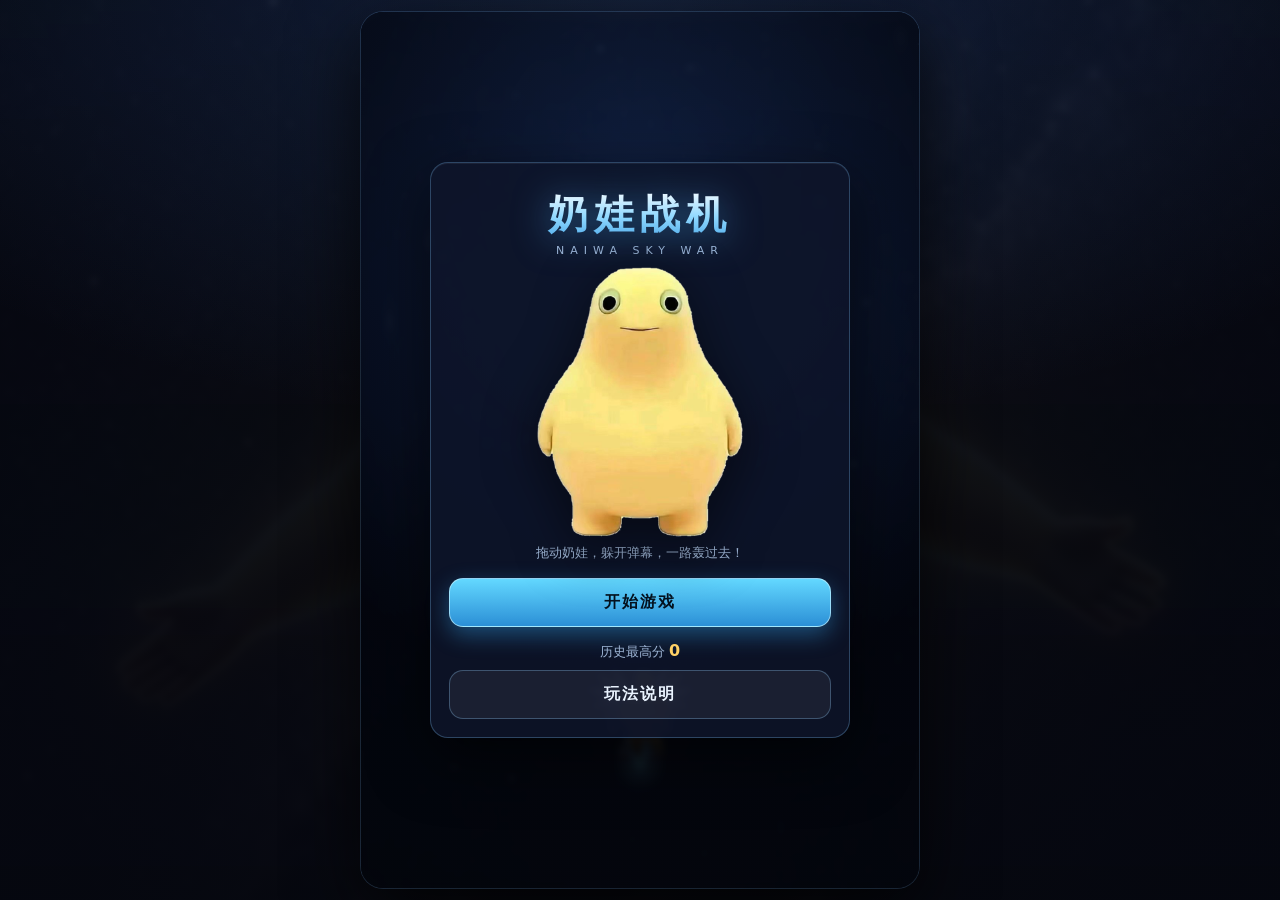
==== docs/index.html @ 45fc6b53 "上传/docs目录" ====
<!DOCTYPE html>
<html lang="zh-CN">
<head>
<meta charset="utf-8">
<meta name="viewport" content="width=device-width, initial-scale=1, maximum-scale=1, user-scalable=no, viewport-fit=cover">
<meta name="theme-color" content="#070b18">
<meta name="description" content="奶娃战机 — 纯静态的网页弹幕射击小游戏，拖动即可游玩，支持手机与电脑。">
<title>奶娃战机 · Naiwa Sky War</title>
<link rel="icon" href="assets/avatar.png">
<link rel="apple-touch-icon" href="assets/avatar.png">
<link rel="stylesheet" href="css/style.css">
</head>
<body>

<div id="app">
  <!-- 游戏舞台：所有画面都限制在这一列里，手机 / 电脑都不会跑偏 -->
  <div id="stage">
    <canvas id="game" aria-label="游戏画面"></canvas>

    <!-- ======================= 战斗 HUD ======================= -->
    <div id="hud" class="hidden" aria-live="polite">
      <div class="hud-row hud-top">
        <div class="hp-wrap">
          <img class="avatar" src="assets/avatar.png" alt="">
          <div class="hp-col">
            <div class="hp-bar"><div id="hpFill" class="hp-fill"></div><span id="hpText" class="hp-text">100 / 100</span></div>
            <div class="buffs">
              <span id="buffShield" class="buff hidden">🛡 护盾 <b id="shieldT">0.0</b>s</span>
              <span id="buffWeapon" class="buff">🔥 火力 <b id="weaponLv">1</b> 级</span>
            </div>
          </div>
        </div>
        <div class="score-wrap">
          <div class="score-label">分数</div>
          <div id="scoreText" class="score-value">0</div>
          <div id="comboText" class="combo">连击 x1.0</div>
        </div>
      </div>
      <div class="hud-row hud-bottom">
        <span class="stat">⏱ <b id="timeText">00:00</b></span>
        <span class="stat">难度 <b id="levelText">1</b></span>
        <span class="stat">歼灭 <b id="killText">0</b></span>
        <div class="spacer"></div>
        <button id="btnSound" class="icon-btn" type="button" title="音效开关" aria-label="音效开关">🔊</button>
        <button id="btnPause" class="icon-btn" type="button" title="暂停" aria-label="暂停">⏸</button>
      </div>
    </div>

    <!-- ======================= 主菜单 ======================= -->
    <section id="screen-menu" class="screen">
      <div class="panel menu-panel">
        <h1 class="title">奶娃战机</h1>
        <p class="subtitle">NAIWA SKY WAR</p>
        <img class="menu-hero" src="assets/menu_hero.png" alt="奶娃">
        <p class="tagline">拖动奶娃，躲开弹幕，一路轰过去！</p>
        <button id="btnStart" class="btn btn-primary" type="button">开始游戏</button>
        <div class="best-line">历史最高分 <b id="bestScoreMenu">0</b></div>
        <button id="btnHelp" class="btn btn-ghost" type="button">玩法说明</button>
      </div>
    </section>

    <!-- ======================= 玩法说明 ======================= -->
    <section id="screen-help" class="screen hidden">
      <div class="panel">
        <h2>玩法说明</h2>
        <ul class="help-list">
          <li><b>拖动</b>屏幕上的任意位置即可操控奶娃（手机手指 / 电脑鼠标都行），不需要按开火键。</li>
          <li>奶娃会<b>自动向前方持续射击</b>，你只要专心躲子弹、把敌人撞进准星里。</li>
          <li>难度会随存活时间不断提升：敌人更多、更快、更耐打，每 60 秒还会来一个 Boss。</li>
          <li>击落敌机、持续存活、拾取道具、连击和升级都会加分数。</li>
        </ul>
        <h3>道具</h3>
        <div class="items-grid">
          <div class="item-card"><img src="assets/item_heal.png" alt=""><div><b>奶蛋</b><span>恢复 25 点生命</span></div></div>
          <div class="item-card"><img src="assets/item_power.png" alt=""><div><b>准备战斗</b><span>火力等级 +1（最高 5 级）</span></div></div>
          <div class="item-card"><img src="assets/item_shield.png" alt=""><div><b>祈祷</b><span>获得 5 秒护盾，撞机也不怕</span></div></div>
          <div class="item-card"><img src="assets/item_angel.png" alt=""><div><b>天使降临</b><span>清空弹幕并重创全场敌人</span></div></div>
        </div>
        <h3>敌人</h3>
        <div class="items-grid">
          <div class="item-card"><img src="assets/enemy_chicken.png" alt=""><div><b>奶鸡</b><span>基础敌机，会瞄准射击</span></div></div>
          <div class="item-card"><img src="assets/enemy_rabbit.png" alt=""><div><b>奶兔</b><span>高速蛇形，撞上来很疼</span></div></div>
          <div class="item-card"><img src="assets/enemy_dog.png" alt=""><div><b>奶狗</b><span>厚甲，会打三连散射</span></div></div>
          <div class="item-card"><img src="assets/enemy_taunt.png" alt=""><div><b>吐舌娃</b><span>悬停压制，连发瞄准弹</span></div></div>
        </div>
        <button id="btnHelpBack" class="btn btn-primary" type="button">返回</button>
      </div>
    </section>

    <!-- ======================= 暂停 ======================= -->
    <section id="screen-pause" class="screen hidden">
      <div class="panel">
        <h2>已暂停</h2>
        <div class="pause-stats">
          <div><span>分数</span><b id="pauseScore">0</b></div>
          <div><span>存活</span><b id="pauseTime">00:00</b></div>
        </div>
        <button id="btnResume" class="btn btn-primary" type="button">继续游戏</button>
        <button id="btnRestartPause" class="btn btn-ghost" type="button">重新开始</button>
        <button id="btnQuit" class="btn btn-ghost" type="button">返回主菜单</button>
        <a class="btn btn-ghost btn-github" href="https://github.com/Thomas455/"
           target="_blank" rel="noopener noreferrer">
          <svg class="gh-icon" viewBox="0 0 16 16" width="17" height="17" fill="currentColor" aria-hidden="true"><path d="M8 0C3.58 0 0 3.58 0 8c0 3.54 2.29 6.53 5.47 7.59.4.07.55-.17.55-.38 0-.19-.01-.82-.01-1.49-2.01.37-2.53-.49-2.69-.94-.09-.23-.48-.94-.82-1.13-.28-.15-.68-.52-.01-.53.63-.01 1.08.58 1.23.82.72 1.21 1.87.87 2.33.66.07-.52.28-.87.51-1.07-1.78-.2-3.64-.89-3.64-3.95 0-.87.31-1.59.82-2.15-.08-.2-.36-1.02.08-2.12 0 0 .67-.21 2.2.82.64-.18 1.32-.27 2-.27s1.36.09 2 .27c1.53-1.04 2.2-.82 2.2-.82.44 1.1.16 1.92.08 2.12.51.56.82 1.27.82 2.15 0 3.07-1.87 3.75-3.65 3.95.29.25.54.73.54 1.48 0 1.07-.01 1.93-.01 2.2 0 .21.15.46.55.38A8.01 8.01 0 0 0 16 8c0-4.42-3.58-8-8-8z"/></svg>
          <span>访问作者 GitHub 主页</span>
        </a>
      </div>
    </section>

    <!-- ======================= 结算 ======================= -->
    <section id="screen-over" class="screen hidden">
      <div class="panel over-panel">
        <h2 id="overTitle">战斗结束</h2>
        <img id="overArt" class="over-art" src="assets/over_sad.png" alt="">
        <div id="newRecord" class="new-record hidden">🎉 新纪录！</div>
        <div class="result-score">
          <span>本轮分数</span>
          <b id="overScore">0</b>
        </div>
        <div class="result-grid">
          <div><span>存活时长</span><b id="overTime">00:00</b></div>
          <div><span>难度等级</span><b id="overLevel">1</b></div>
          <div><span>歼灭敌机</span><b id="overKills">0</b></div>
          <div><span>拾取道具</span><b id="overItems">0</b></div>
          <div><span>最高连击</span><b id="overCombo">0</b></div>
          <div><span>最终火力</span><b id="overWeapon">1</b></div>
        </div>
        <div class="best-line">历史最高分 <b id="bestScoreOver">0</b></div>
        <button id="btnRestart" class="btn btn-primary" type="button">再来一局</button>
        <button id="btnMenu" class="btn btn-ghost" type="button">返回主菜单</button>
        <a class="btn btn-ghost btn-github" href="https://github.com/Thomas455/"
           target="_blank" rel="noopener noreferrer">
          <svg class="gh-icon" viewBox="0 0 16 16" width="17" height="17" fill="currentColor" aria-hidden="true"><path d="M8 0C3.58 0 0 3.58 0 8c0 3.54 2.29 6.53 5.47 7.59.4.07.55-.17.55-.38 0-.19-.01-.82-.01-1.49-2.01.37-2.53-.49-2.69-.94-.09-.23-.48-.94-.82-1.13-.28-.15-.68-.52-.01-.53.63-.01 1.08.58 1.23.82.72 1.21 1.87.87 2.33.66.07-.52.28-.87.51-1.07-1.78-.2-3.64-.89-3.64-3.95 0-.87.31-1.59.82-2.15-.08-.2-.36-1.02.08-2.12 0 0 .67-.21 2.2.82.64-.18 1.32-.27 2-.27s1.36.09 2 .27c1.53-1.04 2.2-.82 2.2-.82.44 1.1.16 1.92.08 2.12.51.56.82 1.27.82 2.15 0 3.07-1.87 3.75-3.65 3.95.29.25.54.73.54 1.48 0 1.07-.01 1.93-.01 2.2 0 .21.15.46.55.38A8.01 8.01 0 0 0 16 8c0-4.42-3.58-8-8-8z"/></svg>
          <span>访问作者 GitHub 主页</span>
        </a>
      </div>
    </section>

    <!-- ======================= 加载 ======================= -->
    <section id="screen-loading" class="screen">
      <div class="panel loading-panel">
        <div class="loading-egg"></div>
        <p>正在加载奶娃…</p>
        <div class="loading-bar"><div id="loadFill"></div></div>
      </div>
    </section>
  </div>

  <p id="rotate-hint" class="rotate-hint">把手机竖起来玩效果更好哦～</p>
</div>

<script src="js/core.js"></script>
<script src="js/assets.js"></script>
<script src="js/audio.js"></script>
<script src="js/render.js"></script>
<script src="js/input.js"></script>
<script src="js/ui.js"></script>
<script src="js/main.js"></script>
</body>
</html>
---- docs/css/style.css ----
/* ==========================================================================
   奶娃战机 — 样式表（全部本地，无任何外部依赖）
   ========================================================================== */

:root {
  --bg-deep: #05070f;
  --panel: rgba(15, 22, 42, 0.86);
  --panel-line: rgba(130, 200, 255, 0.28);
  --ink: #eaf4ff;
  --ink-dim: #9db4d4;
  --cyan: #6fe3ff;
  --cyan-deep: #2aa6d8;
  --gold: #ffd166;
  --pink: #ff8fb1;
  --danger: #ff6b6b;
  --radius: 18px;
  --font: system-ui, -apple-system, "Segoe UI", "PingFang SC", "Hiragino Sans GB",
          "Microsoft YaHei", "Noto Sans SC", sans-serif;
}

* { box-sizing: border-box; -webkit-tap-highlight-color: transparent; }

html, body {
  margin: 0;
  padding: 0;
  height: 100%;
  background: var(--bg-deep);
  color: var(--ink);
  font-family: var(--font);
  overflow: hidden;
  overscroll-behavior: none;
  touch-action: none;
  user-select: none;
  -webkit-user-select: none;
}

body::before {
  /* 用「天使降临」当页面氛围背景 */
  content: "";
  position: fixed;
  inset: -6%;
  background: url("../assets/menu_bg.jpg") center/cover no-repeat;
  opacity: 0.30;
  filter: blur(3px) saturate(1.15);
  z-index: 0;
  pointer-events: none;
}
body::after {
  content: "";
  position: fixed;
  inset: 0;
  background: radial-gradient(120% 80% at 50% 0%, rgba(60,120,220,0.20), transparent 60%),
              linear-gradient(180deg, rgba(5,7,15,0.55), rgba(5,7,15,0.92));
  z-index: 0;
  pointer-events: none;
}

#app {
  position: relative;
  z-index: 1;
  height: 100vh;
  height: 100dvh;
  display: flex;
  align-items: center;
  justify-content: center;
}

/* ------------------------------------------------------------------ 舞台 */
#stage {
  position: relative;
  height: 100vh;
  height: 100dvh;
  width: min(100vw, calc(100dvh * 0.62), 560px);
  overflow: hidden;
  background: #04060d;
  box-shadow: 0 0 0 1px rgba(120, 190, 255, 0.18),
              0 24px 70px rgba(0, 0, 0, 0.75);
  border-radius: 0;
}
@media (min-width: 620px) and (min-height: 560px) {
  #stage { border-radius: 22px; height: min(100dvh - 24px, 1040px); }
}

#game {
  display: block;
  width: 100%;
  height: 100%;
  touch-action: none;
  cursor: grab;
}
#game.dragging { cursor: grabbing; }

/* ------------------------------------------------------------------ HUD */
#hud {
  position: absolute;
  inset: 0 0 auto 0;
  padding: 10px 12px 12px;
  pointer-events: none;
  font-size: 13px;
  background: linear-gradient(180deg, rgba(4, 8, 18, 0.82), rgba(4, 8, 18, 0.0));
}
#hud .icon-btn { pointer-events: auto; }

.hud-row { display: flex; align-items: center; gap: 8px; }
.hud-top { align-items: flex-start; }
.hud-bottom { margin-top: 8px; gap: 10px; }

.hp-wrap { display: flex; align-items: center; gap: 9px; flex: 1; min-width: 0; }
.avatar {
  width: 42px; height: 42px; border-radius: 50%;
  border: 2px solid rgba(150, 220, 255, 0.55);
  background: rgba(10, 20, 40, 0.6);
  box-shadow: 0 0 12px rgba(90, 180, 255, 0.35);
  flex: none;
}
.hp-col { flex: 1; min-width: 0; }
.hp-bar {
  position: relative;
  height: 16px;
  border-radius: 9px;
  background: rgba(255, 255, 255, 0.10);
  border: 1px solid rgba(150, 210, 255, 0.30);
  overflow: hidden;
}
.hp-fill {
  height: 100%;
  width: 100%;
  border-radius: 9px 0 0 9px;
  background: linear-gradient(90deg, #46e08a, #9bf7c0);
  transition: width 0.18s ease, background 0.3s ease;
}
.hp-fill.warn { background: linear-gradient(90deg, #ffc857, #ffe6a8); }
.hp-fill.danger { background: linear-gradient(90deg, #ff5f6d, #ff9a9e); }
.hp-text {
  position: absolute; inset: 0;
  display: flex; align-items: center; justify-content: center;
  font-size: 11px; font-weight: 700; letter-spacing: 0.4px;
  color: #06121f; text-shadow: 0 1px 0 rgba(255, 255, 255, 0.35);
}
.buffs { display: flex; gap: 6px; margin-top: 5px; flex-wrap: wrap; }
.buff {
  font-size: 11px; padding: 2px 8px; border-radius: 999px;
  background: rgba(110, 220, 255, 0.16);
  border: 1px solid rgba(130, 220, 255, 0.32);
  color: #cfeeff;
}
.buff b { color: #fff; }

.score-wrap { text-align: right; flex: none; }
.score-label { font-size: 10px; letter-spacing: 3px; color: var(--ink-dim); }
.score-value {
  font-size: 26px; font-weight: 800; line-height: 1.05;
  font-variant-numeric: tabular-nums;
  color: #fff; text-shadow: 0 0 14px rgba(110, 220, 255, 0.65);
}
.combo {
  font-size: 11px; color: var(--gold); font-weight: 700;
  opacity: 0.35; transition: opacity 0.2s, transform 0.2s;
}
.combo.active { opacity: 1; transform: scale(1.06); }

.stat {
  font-size: 12px; color: var(--ink-dim);
  background: rgba(10, 18, 34, 0.5);
  border: 1px solid rgba(120, 190, 255, 0.16);
  border-radius: 999px; padding: 3px 9px;
  white-space: nowrap;
}
.stat b { color: #fff; font-variant-numeric: tabular-nums; }
.spacer { flex: 1; }

.icon-btn {
  pointer-events: auto;
  width: 34px; height: 34px; border-radius: 50%;
  border: 1px solid rgba(140, 210, 255, 0.35);
  background: rgba(12, 22, 42, 0.72);
  color: var(--ink); font-size: 15px; line-height: 1;
  display: grid; place-items: center;
  cursor: pointer; transition: transform 0.12s, background 0.2s;
}
.icon-btn:hover { background: rgba(30, 60, 110, 0.85); }
.icon-btn:active { transform: scale(0.92); }

/* ------------------------------------------------------------- 弹窗面板 */
.screen {
  position: absolute;
  inset: 0;
  display: flex;
  align-items: center;
  justify-content: center;
  padding: 16px;
  background: radial-gradient(80% 60% at 50% 20%, rgba(20, 40, 80, 0.55), rgba(3, 5, 12, 0.9));
  backdrop-filter: blur(3px);
  -webkit-backdrop-filter: blur(3px);
  z-index: 5;
  overflow-y: auto;
  animation: fade-in 0.25s ease;
}
.screen.hidden, .hidden { display: none !important; }

@keyframes fade-in { from { opacity: 0; } to { opacity: 1; } }
@keyframes pop-in { from { opacity: 0; transform: translateY(14px) scale(0.97); } to { opacity: 1; transform: none; } }

.panel {
  width: 100%;
  max-width: 420px;
  background: var(--panel);
  border: 1px solid var(--panel-line);
  border-radius: var(--radius);
  padding: 20px 18px 18px;
  text-align: center;
  box-shadow: 0 20px 60px rgba(0, 0, 0, 0.6), inset 0 1px 0 rgba(255, 255, 255, 0.06);
  animation: pop-in 0.3s cubic-bezier(0.2, 0.9, 0.3, 1.2);
}
.panel h2 { margin: 0 0 12px; font-size: 21px; letter-spacing: 1px; }
.panel h3 { margin: 16px 0 8px; font-size: 14px; color: var(--cyan); letter-spacing: 1px; text-align: left; }

.title {
  margin: 4px 0 0;
  font-size: 40px; letter-spacing: 6px; font-weight: 900;
  background: linear-gradient(180deg, #ffffff, #8fd8ff 55%, #4aa7e8);
  -webkit-background-clip: text; background-clip: text;
  -webkit-text-fill-color: transparent; color: transparent;
  filter: drop-shadow(0 4px 18px rgba(80, 180, 255, 0.55));
}
.subtitle {
  margin: 2px 0 8px; font-size: 11px; letter-spacing: 6px; color: var(--ink-dim);
}
.menu-hero {
  width: min(62%, 210px);
  display: block; margin: 2px auto 6px;
  filter: drop-shadow(0 12px 26px rgba(0, 0, 0, 0.55));
  animation: float-y 3.4s ease-in-out infinite;
}
@keyframes float-y { 0%,100% { transform: translateY(0); } 50% { transform: translateY(-9px); } }
.tagline { color: var(--ink-dim); font-size: 13px; margin: 6px 0 16px; }

.btn {
  display: block; width: 100%;
  margin: 9px 0 0; padding: 13px 16px;
  font-family: inherit; font-size: 16px; font-weight: 700; letter-spacing: 2px;
  border-radius: 14px; cursor: pointer;
  border: 1px solid transparent;
  transition: transform 0.12s, filter 0.2s, background 0.2s;
}
.btn:active { transform: scale(0.975); }
.btn-primary {
  background: linear-gradient(180deg, #63d8ff, #2b8fd6);
  color: #04121f; border-color: rgba(190, 240, 255, 0.7);
  box-shadow: 0 8px 22px rgba(50, 160, 230, 0.42);
}
.btn-primary:hover { filter: brightness(1.08); }
.btn-ghost {
  background: rgba(255, 255, 255, 0.06);
  color: var(--ink); border-color: rgba(150, 210, 255, 0.3);
}
.btn-ghost:hover { background: rgba(255, 255, 255, 0.12); }

/* 作者 GitHub 主页入口（暂停 / 结算底部） */
.btn-github {
  display: flex;
  align-items: center;
  justify-content: center;
  gap: 9px;
  margin-top: 14px;
  padding: 11px 16px;
  font-size: 14px;
  letter-spacing: 1px;
  text-decoration: none;
  border-color: rgba(150, 210, 255, 0.22);
  color: #cfe2f7;
}
.btn-github:hover {
  background: rgba(255, 255, 255, 0.13);
  color: #fff;
  border-color: rgba(170, 225, 255, 0.5);
}
.btn-github .gh-icon { flex: none; opacity: 0.9; transition: transform 0.2s; }
.btn-github:hover .gh-icon { transform: scale(1.12) rotate(-6deg); opacity: 1; }

.best-line { margin-top: 14px; font-size: 13px; color: var(--ink-dim); }
.best-line b { color: var(--gold); font-size: 16px; font-variant-numeric: tabular-nums; }

/* --------------------------------------------------------------- 说明页 */
.help-list { text-align: left; padding-left: 18px; margin: 0 0 6px; color: #cfe2f7; font-size: 13px; line-height: 1.7; }
.help-list b { color: var(--cyan); }
.items-grid { display: grid; grid-template-columns: 1fr; gap: 8px; }
.item-card {
  display: flex; align-items: center; gap: 10px; text-align: left;
  background: rgba(255, 255, 255, 0.05);
  border: 1px solid rgba(140, 200, 255, 0.16);
  border-radius: 12px; padding: 7px 10px;
}
.item-card img { width: 42px; height: 42px; object-fit: contain; flex: none; filter: drop-shadow(0 3px 6px rgba(0,0,0,0.5)); }
.item-card b { display: block; font-size: 13px; color: #fff; }
.item-card span { font-size: 11.5px; color: var(--ink-dim); }

/* --------------------------------------------------------------- 暂停页 */
.pause-stats { display: flex; gap: 10px; margin: 4px 0 12px; }
.pause-stats > div {
  flex: 1; background: rgba(255, 255, 255, 0.05); border-radius: 12px; padding: 10px;
  border: 1px solid rgba(140, 200, 255, 0.16);
}
.pause-stats span { display: block; font-size: 11px; color: var(--ink-dim); }
.pause-stats b { font-size: 20px; font-variant-numeric: tabular-nums; }

/* --------------------------------------------------------------- 结算页 */
.over-panel { max-width: 440px; }
.over-art {
  width: 116px; display: block; margin: 0 auto 6px;
  filter: drop-shadow(0 10px 22px rgba(0, 0, 0, 0.6));
  animation: float-y 3s ease-in-out infinite;
}
.new-record {
  display: inline-block; margin: 0 auto 8px; padding: 4px 14px;
  background: linear-gradient(90deg, #ffd166, #ffb347);
  color: #3a2400; font-weight: 900; font-size: 13px; letter-spacing: 2px;
  border-radius: 999px; animation: pop-in 0.4s ease;
}
.result-score {
  display: flex; flex-direction: column; align-items: center;
  margin: 4px 0 12px; padding: 10px;
  border-radius: 14px;
  background: linear-gradient(180deg, rgba(90, 190, 255, 0.16), rgba(90, 190, 255, 0.04));
  border: 1px solid rgba(130, 210, 255, 0.3);
}
.result-score span { font-size: 11px; letter-spacing: 3px; color: var(--ink-dim); }
.result-score b {
  font-size: 40px; line-height: 1.1; font-variant-numeric: tabular-nums;
  color: #fff; text-shadow: 0 0 22px rgba(110, 220, 255, 0.8);
}
.result-grid {
  display: grid; grid-template-columns: 1fr 1fr; gap: 8px; margin-bottom: 12px;
}
.result-grid > div {
  background: rgba(255, 255, 255, 0.05);
  border: 1px solid rgba(140, 200, 255, 0.14);
  border-radius: 12px; padding: 8px 6px;
}
.result-grid span { display: block; font-size: 11px; color: var(--ink-dim); }
.result-grid b { font-size: 17px; font-variant-numeric: tabular-nums; }

/* --------------------------------------------------------------- 加载页 */
.loading-panel p { color: var(--ink-dim); font-size: 13px; margin: 12px 0 8px; }
.loading-egg {
  width: 54px; height: 66px; margin: 6px auto 0;
  border-radius: 50% 50% 48% 48%;
  background: radial-gradient(circle at 38% 30%, #fff9e0, #ffd977 60%, #e8b53c);
  box-shadow: 0 10px 24px rgba(0, 0, 0, 0.5);
  animation: bob 1.1s ease-in-out infinite;
}
@keyframes bob { 0%,100% { transform: translateY(0) scaleY(1); } 50% { transform: translateY(-10px) scaleY(1.05); } }
.loading-bar { height: 7px; border-radius: 4px; background: rgba(255,255,255,0.12); overflow: hidden; }
.loading-bar > div {
  height: 100%; width: 0%;
  background: linear-gradient(90deg, #63d8ff, #9bf7c0);
  transition: width 0.2s ease;
}

/* ------------------------------------------------------------ 横屏提示 */
.rotate-hint {
  display: none;
  position: fixed;
  left: 50%; bottom: 10px; transform: translateX(-50%);
  z-index: 9; margin: 0; padding: 6px 14px;
  font-size: 12px; color: #cfe2f7;
  background: rgba(10, 20, 40, 0.8);
  border: 1px solid rgba(130, 200, 255, 0.28);
  border-radius: 999px;
}
@media (orientation: landscape) and (max-height: 520px) {
  .rotate-hint { display: block; }
}

/* --------------------------------------------------------- 电脑端微调 */
@media (min-width: 900px) {
  #hud { font-size: 14px; padding: 14px 16px; }
  .score-value { font-size: 30px; }
  .items-grid { grid-template-columns: 1fr 1fr; }
}

@media (prefers-reduced-motion: reduce) {
  * { animation-duration: 0.001s !important; animation-iteration-count: 1 !important; }
}
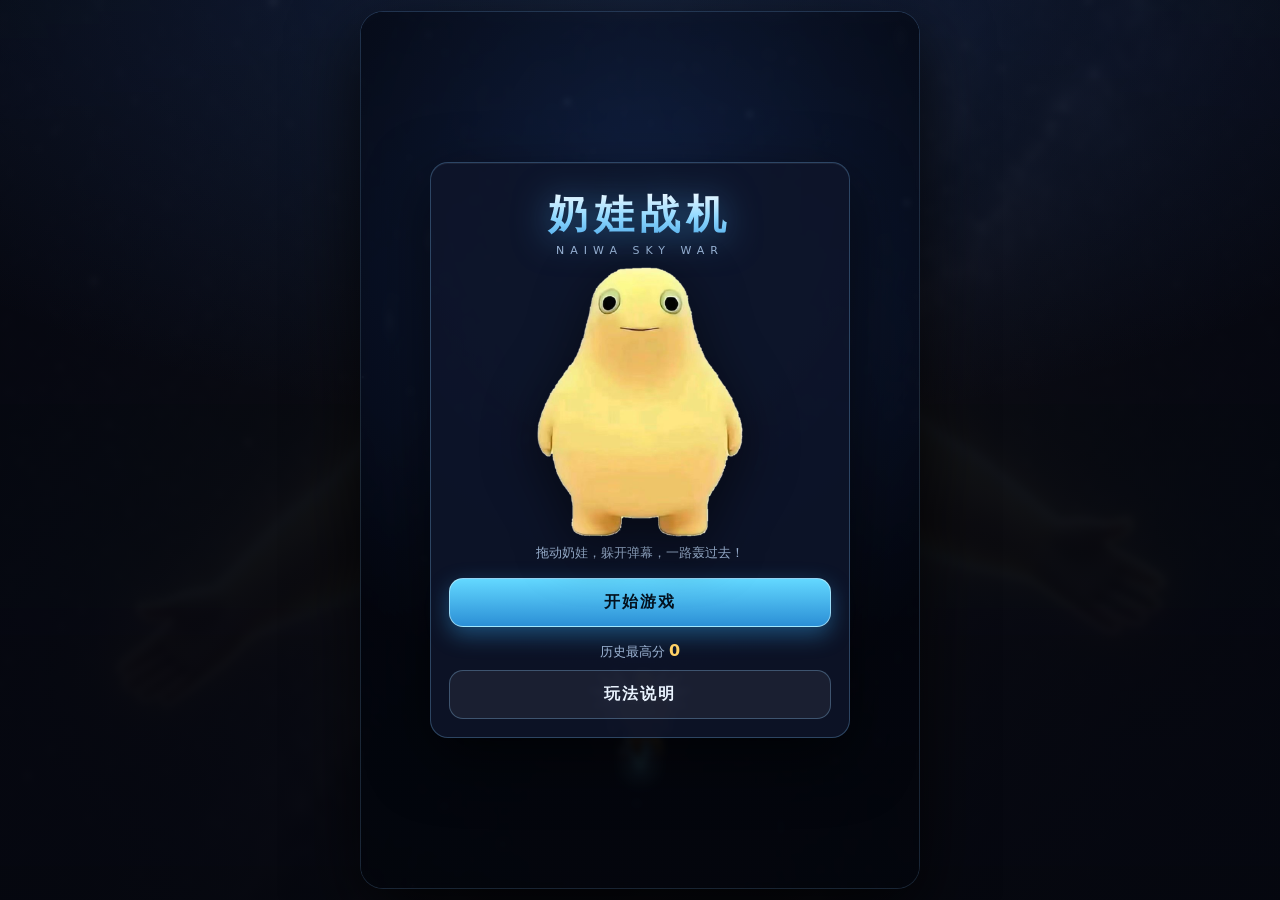
==== commit 9902a1db: "接入百度统计（与主站同一站点）" ====
--- a/docs/index.html
+++ b/docs/index.html
@@ -155,5 +155,6 @@
 <script src="js/input.js"></script>
 <script src="js/ui.js"></script>
 <script src="js/main.js"></script>
+<script src="js/baidu-analytics.js"></script>
 </body>
 </html>
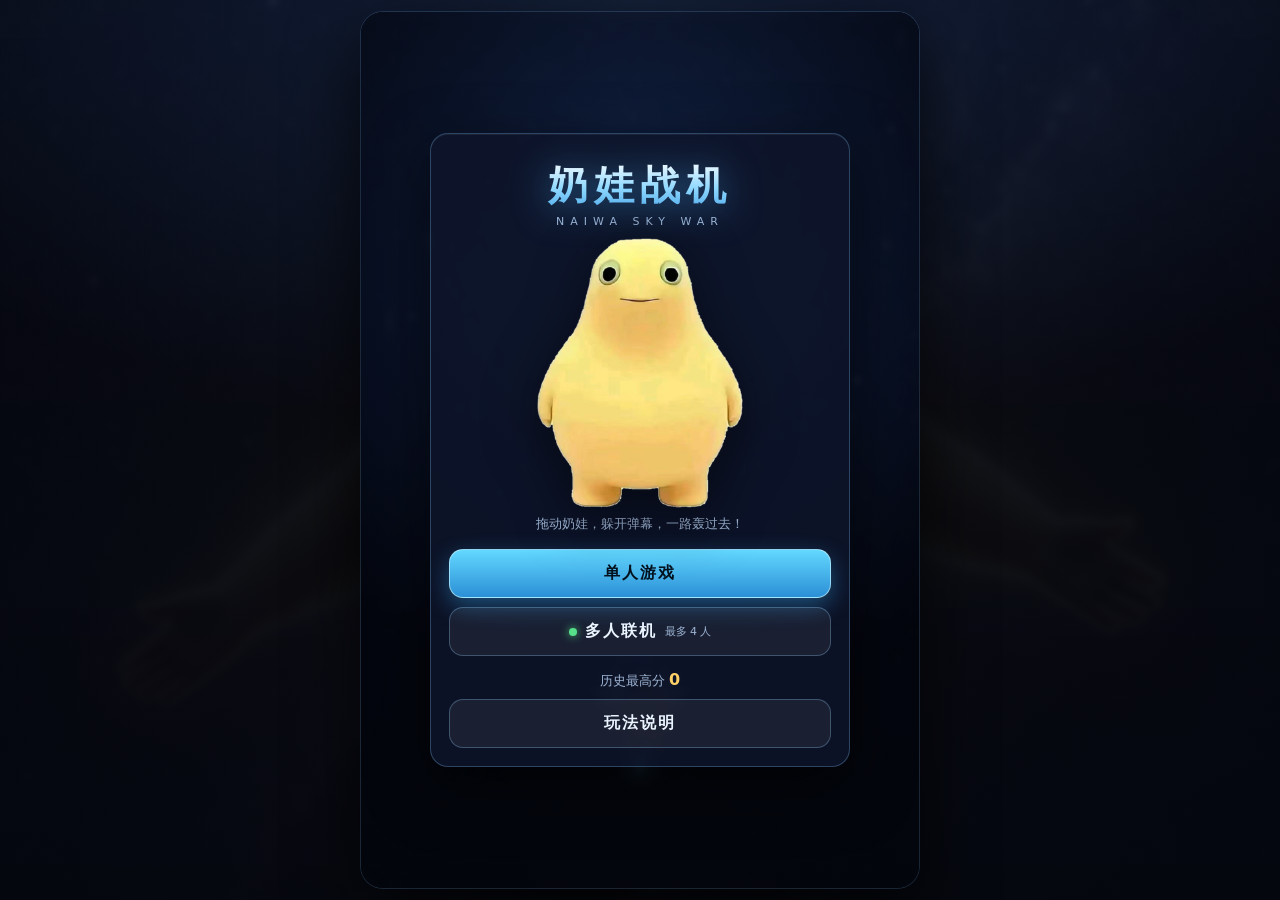
==== commit cb0741fe: "加联机，平衡性修改" ====
--- a/docs/index.html
+++ b/docs/index.html
@@ -40,10 +40,28 @@
         <span class="stat">⏱ <b id="timeText">00:00</b></span>
         <span class="stat">难度 <b id="levelText">1</b></span>
         <span class="stat">歼灭 <b id="killText">0</b></span>
+        <span id="netStat" class="stat net-stat hidden">📶 <b id="netPing">0</b>ms</span>
         <div class="spacer"></div>
         <button id="btnSound" class="icon-btn" type="button" title="音效开关" aria-label="音效开关">🔊</button>
         <button id="btnPause" class="icon-btn" type="button" title="暂停" aria-label="暂停">⏸</button>
       </div>
+
+      <!-- 阵亡后的观战条（联机时出现） -->
+      <div id="spectateBar" class="spectate-bar hidden">
+        <span class="spec-tag">观战中</span>
+        <span class="spec-text">正在观看 <b id="specWho">P2</b></span>
+        <span class="spec-cd">复活倒计时 <b id="specCd">2:00</b></span>
+        <button id="btnSpecNext" class="spec-btn" type="button">切换视角</button>
+      </div>
+
+      <!-- 房主掉线 / 卡住时的提示条 -->
+      <div id="stallBar" class="stall-bar hidden">
+        <span class="stall-text">与房主的连接似乎断了（<b id="stallSec">0</b> 秒没收到画面）</span>
+        <button id="btnStallQuit" class="spec-btn" type="button">退出到主菜单</button>
+      </div>
+
+      <!-- 轻提示（toast） -->
+      <div id="toast" class="toast hidden"></div>
     </div>
 
     <!-- ======================= 主菜单 ======================= -->
@@ -53,9 +71,69 @@
         <p class="subtitle">NAIWA SKY WAR</p>
         <img class="menu-hero" src="assets/menu_hero.png" alt="奶娃">
         <p class="tagline">拖动奶娃，躲开弹幕，一路轰过去！</p>
-        <button id="btnStart" class="btn btn-primary" type="button">开始游戏</button>
+        <button id="btnSolo" class="btn btn-primary" type="button">单人游戏</button>
+        <button id="btnMulti" class="btn btn-ghost btn-multi" type="button">
+          <span class="multi-dot"></span>多人联机 <small>最多 4 人</small>
+        </button>
         <div class="best-line">历史最高分 <b id="bestScoreMenu">0</b></div>
         <button id="btnHelp" class="btn btn-ghost" type="button">玩法说明</button>
+      </div>
+    </section>
+
+    <!-- ================= 多人：创建 / 加入 ================= -->
+    <section id="screen-mp" class="screen hidden">
+      <div class="panel">
+        <h2>多人联机</h2>
+        <p class="mp-hint">和朋友一起打，人越多敌人越强、分数越高</p>
+        <button id="btnCreateRoom" class="btn btn-primary" type="button">创建房间</button>
+        <button id="btnJoinRoom" class="btn btn-ghost" type="button">加入房间</button>
+        <p class="mp-status" id="mpStatus"></p>
+        <button id="btnMpBack" class="btn btn-ghost" type="button">返回</button>
+      </div>
+    </section>
+
+    <!-- ================= 多人：房主等待厅 ================= -->
+    <section id="screen-host" class="screen hidden">
+      <div class="panel">
+        <h2>房间已创建</h2>
+        <p class="mp-hint">把房间号或二维码发给朋友，他们扫码就能进来</p>
+        <div class="session-id" id="hostIdText">----</div>
+        <div class="qr-box"><canvas id="qrCanvas" width="240" height="240"></canvas></div>
+        <div class="join-url" id="hostUrl"></div>
+        <div class="player-chips" id="hostPlayers"></div>
+        <p class="mp-status" id="hostStatus">正在连接信令服务器…</p>
+        <button id="btnHostStart" class="btn btn-primary" type="button">开始游戏</button>
+        <button id="btnHostCancel" class="btn btn-ghost" type="button">取消房间</button>
+      </div>
+    </section>
+
+    <!-- ================= 多人：加入房间 ================= -->
+    <section id="screen-join" class="screen hidden">
+      <div class="panel">
+        <h2>加入房间</h2>
+        <p class="mp-hint">输入房主给你的房间号<br><small>4 位数字，或 5 位字母数字混合</small></p>
+        <input id="joinInput" class="code-input" type="text" inputmode="text"
+               autocomplete="off" autocapitalize="characters" spellcheck="false"
+               maxlength="5" placeholder="0000" aria-label="房间号">
+        <button id="btnJoinGo" class="btn btn-primary" type="button">加入</button>
+        <button id="btnJoinScan" class="btn btn-ghost" type="button">📷 扫码加入</button>
+        <div id="scanWrap" class="scan-wrap hidden">
+          <video id="scanVideo" playsinline muted></video>
+          <p class="mp-hint small" id="scanHint">把二维码对准摄像头…</p>
+        </div>
+        <p class="mp-status" id="joinStatus"></p>
+        <button id="btnJoinBack" class="btn btn-ghost" type="button">返回</button>
+      </div>
+    </section>
+
+    <!-- ================= 多人：客人等待厅 ================= -->
+    <section id="screen-wait" class="screen hidden">
+      <div class="panel">
+        <h2>已加入房间</h2>
+        <div class="session-id small" id="waitId">----</div>
+        <div class="player-chips" id="waitPlayers"></div>
+        <p class="mp-status" id="waitStatus">等待房主开始游戏…</p>
+        <button id="btnWaitLeave" class="btn btn-ghost" type="button">离开房间</button>
       </div>
     </section>
 
@@ -66,14 +144,23 @@
         <ul class="help-list">
           <li><b>拖动</b>屏幕上的任意位置即可操控奶娃（手机手指 / 电脑鼠标都行），不需要按开火键。</li>
           <li>奶娃会<b>自动向前方持续射击</b>，你只要专心躲子弹、把敌人撞进准星里。</li>
-          <li>难度会随存活时间不断提升：敌人更多、更快、更耐打，每 60 秒还会来一个 Boss。</li>
+          <li>难度会随存活时间不断提升：敌人更多、更快、更耐打，每 60 秒还会来一个 Boss。难度最高 <b>100 级</b>。</li>
           <li>击落敌机、持续存活、拾取道具、连击和升级都会加分数。</li>
+        </ul>
+        <h3>多人联机</h3>
+        <ul class="help-list">
+          <li>主菜单选「多人联机」，可以<b>创建房间</b>当房主，或输入房间号 / <b>扫码</b>加入。</li>
+          <li>房间号默认是 <b>4 位数字</b>（例如 8300）；万一撞号会自动换成 5 位字母+数字。</li>
+          <li>最多 <b>4 人</b>同屏，各自一台设备。局内标记为 <b>P1~P4</b>，你自己的战机会有<br>闪烁光环和「你」字提示，并且永远画在最上层。</li>
+          <li>人越多敌人越强、出怪越密，但团队总分也会更高。</li>
+          <li>阵亡后 <b>120 秒复活</b>（火力降一级）。等待期间可以<b>观战</b>：<br>会自动高亮一名活着的队友，点屏幕或点「切换视角」在队友之间轮换。</li>
+          <li><b>全员同时倒下才算团灭</b>，只要还有一个人活着，对局就继续。</li>
         </ul>
         <h3>道具</h3>
         <div class="items-grid">
           <div class="item-card"><img src="assets/item_heal.png" alt=""><div><b>奶蛋</b><span>恢复 25 点生命</span></div></div>
-          <div class="item-card"><img src="assets/item_power.png" alt=""><div><b>准备战斗</b><span>火力等级 +1（最高 5 级）</span></div></div>
-          <div class="item-card"><img src="assets/item_shield.png" alt=""><div><b>祈祷</b><span>获得 5 秒护盾，撞机也不怕</span></div></div>
+          <div class="item-card"><img src="assets/item_power.png" alt=""><div><b>准备战斗</b><span>火力 +1（最高 5 级）；<b>已满级时</b>立刻朝四面八方打出红色散弹</span></div></div>
+          <div class="item-card"><img src="assets/item_shield.png" alt=""><div><b>祈祷</b><span>获得 1 次免伤机会（最多存 3 层）。被打中时护盾<b>破裂</b>，震碎周围敌弹并短暂无敌</span></div></div>
           <div class="item-card"><img src="assets/item_angel.png" alt=""><div><b>天使降临</b><span>清空弹幕并重创全场敌人</span></div></div>
         </div>
         <h3>敌人</h3>
@@ -90,11 +177,12 @@
     <!-- ======================= 暂停 ======================= -->
     <section id="screen-pause" class="screen hidden">
       <div class="panel">
-        <h2>已暂停</h2>
+        <h2 id="pauseTitle">已暂停</h2>
         <div class="pause-stats">
           <div><span>分数</span><b id="pauseScore">0</b></div>
           <div><span>存活</span><b id="pauseTime">00:00</b></div>
         </div>
+        <p id="pauseHint" class="mp-hint small hidden"></p>
         <button id="btnResume" class="btn btn-primary" type="button">继续游戏</button>
         <button id="btnRestartPause" class="btn btn-ghost" type="button">重新开始</button>
         <button id="btnQuit" class="btn btn-ghost" type="button">返回主菜单</button>
@@ -103,6 +191,16 @@
           <svg class="gh-icon" viewBox="0 0 16 16" width="17" height="17" fill="currentColor" aria-hidden="true"><path d="M8 0C3.58 0 0 3.58 0 8c0 3.54 2.29 6.53 5.47 7.59.4.07.55-.17.55-.38 0-.19-.01-.82-.01-1.49-2.01.37-2.53-.49-2.69-.94-.09-.23-.48-.94-.82-1.13-.28-.15-.68-.52-.01-.53.63-.01 1.08.58 1.23.82.72 1.21 1.87.87 2.33.66.07-.52.28-.87.51-1.07-1.78-.2-3.64-.89-3.64-3.95 0-.87.31-1.59.82-2.15-.08-.2-.36-1.02.08-2.12 0 0 .67-.21 2.2.82.64-.18 1.32-.27 2-.27s1.36.09 2 .27c1.53-1.04 2.2-.82 2.2-.82.44 1.1.16 1.92.08 2.12.51.56.82 1.27.82 2.15 0 3.07-1.87 3.75-3.65 3.95.29.25.54.73.54 1.48 0 1.07-.01 1.93-.01 2.2 0 .21.15.46.55.38A8.01 8.01 0 0 0 16 8c0-4.42-3.58-8-8-8z"/></svg>
           <span>访问作者 GitHub 主页</span>
         </a>
+      </div>
+    </section>
+
+    <!-- ======================= 通用确认弹窗 ======================= -->
+    <section id="screen-confirm" class="screen hidden">
+      <div class="panel">
+        <h2 id="confirmTitle">确认</h2>
+        <p id="confirmText" class="mp-hint"></p>
+        <button id="btnConfirmYes" class="btn btn-primary" type="button">确定</button>
+        <button id="btnConfirmNo" class="btn btn-ghost" type="button">取消</button>
       </div>
     </section>
 
@@ -148,7 +246,10 @@
   <p id="rotate-hint" class="rotate-hint">把手机竖起来玩效果更好哦～</p>
 </div>
 
+<script src="vendor/peerjs.min.js"></script>
+<script src="vendor/qrcode.js"></script>
 <script src="js/core.js"></script>
+<script src="js/net.js"></script>
 <script src="js/assets.js"></script>
 <script src="js/audio.js"></script>
 <script src="js/render.js"></script>
--- a/docs/css/style.css
+++ b/docs/css/style.css
@@ -281,6 +281,154 @@
 .best-line { margin-top: 14px; font-size: 13px; color: var(--ink-dim); }
 .best-line b { color: var(--gold); font-size: 16px; font-variant-numeric: tabular-nums; }
 
+/* --------------------------------------------------------------- 联机 */
+.btn-multi { display: flex; align-items: center; justify-content: center; gap: 8px; }
+.btn-multi small { font-size: 11px; font-weight: 500; color: var(--ink-dim); letter-spacing: 0; }
+.multi-dot {
+  width: 8px; height: 8px; border-radius: 50%; background: #57e08a; flex: none;
+  box-shadow: 0 0 8px rgba(87, 224, 138, 0.9);
+  animation: pulse-dot 1.6s ease-in-out infinite;
+}
+@keyframes pulse-dot { 0%,100% { opacity: 1; transform: scale(1); } 50% { opacity: 0.45; transform: scale(0.8); } }
+
+.mp-hint { font-size: 12.5px; color: var(--ink-dim); margin: 0 0 12px; line-height: 1.6; }
+.mp-hint.small { font-size: 11px; margin: 6px 0 0; }
+.mp-status { font-size: 12.5px; color: var(--cyan); margin: 10px 0 0; min-height: 18px; }
+.mp-status.error { color: var(--danger); }
+.mp-status.ok { color: #7ff0a8; }
+
+.session-id {
+  font-size: 46px; font-weight: 900; letter-spacing: 12px; line-height: 1.1;
+  color: #fff; font-variant-numeric: tabular-nums;
+  text-shadow: 0 0 26px rgba(110, 220, 255, 0.85);
+  margin: 4px 0 12px;
+}
+.session-id.small { font-size: 30px; letter-spacing: 8px; margin-bottom: 10px; }
+
+.qr-box {
+  display: inline-block; padding: 12px; margin: 4px auto 10px;
+  background: #fff; border-radius: 14px; line-height: 0;
+  box-shadow: 0 8px 26px rgba(0, 0, 0, 0.45);
+}
+.qr-box canvas { display: block; width: 208px; height: 208px; image-rendering: pixelated; }
+
+.join-url { font-size: 10.5px; color: var(--ink-dim); word-break: break-all; margin: 0 0 10px; line-height: 1.5; }
+
+.player-chips { display: flex; flex-wrap: wrap; gap: 7px; justify-content: center; margin: 10px 0 4px; }
+.chip {
+  display: inline-flex; align-items: center; gap: 6px;
+  padding: 5px 12px; border-radius: 999px; font-size: 12px; font-weight: 700;
+  background: rgba(255, 255, 255, 0.07);
+  border: 1px solid rgba(140, 200, 255, 0.28);
+  color: #dcecff;
+}
+.chip.empty { opacity: 0.35; font-weight: 500; }
+.chip.me { border-color: rgba(150, 235, 255, 0.8); box-shadow: 0 0 12px rgba(110, 220, 255, 0.35); }
+.chip .dot { width: 9px; height: 9px; border-radius: 50%; flex: none; }
+.chip.p0 .dot { background: #6fe3ff; }
+.chip.p1 .dot { background: #ffd166; }
+.chip.p2 .dot { background: #9dff9d; }
+.chip.p3 .dot { background: #ff9ad5; }
+.chip .lat { font-size: 10px; color: var(--ink-dim); font-weight: 500; }
+
+.code-input {
+  width: 100%; margin: 2px 0 4px; padding: 14px 16px;
+  font-family: inherit; font-size: 34px; font-weight: 900;
+  letter-spacing: 14px; text-align: center; text-indent: 14px;
+  color: #fff; background: rgba(255, 255, 255, 0.07);
+  border: 1px solid rgba(140, 200, 255, 0.35); border-radius: 14px;
+  font-variant-numeric: tabular-nums; outline: none;
+  transition: border-color 0.2s, box-shadow 0.2s;
+}
+.code-input::placeholder { color: rgba(200, 220, 245, 0.25); }
+.code-input:focus { border-color: var(--cyan); box-shadow: 0 0 0 3px rgba(110, 220, 255, 0.18); }
+
+.scan-wrap { margin-top: 12px; }
+.scan-wrap video {
+  width: 100%; max-height: 250px; border-radius: 14px; background: #000;
+  object-fit: cover; border: 1px solid rgba(140, 200, 255, 0.3);
+}
+
+.buff.charged {
+  background: rgba(110, 220, 255, 0.3);
+  border-color: rgba(150, 235, 255, 0.75);
+  box-shadow: 0 0 10px rgba(110, 220, 255, 0.45);
+}
+
+/* --------------------------------------------------------------- 观战条 */
+.spectate-bar {
+  margin-top: 10px;
+  display: flex; align-items: center; gap: 8px; flex-wrap: wrap;
+  padding: 7px 10px;
+  background: linear-gradient(90deg, rgba(255, 209, 102, 0.18), rgba(255, 209, 102, 0.05));
+  border: 1px solid rgba(255, 209, 102, 0.45);
+  border-radius: 12px;
+  pointer-events: auto;
+  animation: pop-in 0.3s ease;
+}
+.spec-tag {
+  font-size: 11px; font-weight: 800; letter-spacing: 1px;
+  color: #3a2400; background: linear-gradient(90deg, #ffd166, #ffb347);
+  padding: 2px 9px; border-radius: 999px; flex: none;
+}
+.spec-text { font-size: 12px; color: #ffe9b8; }
+.spec-text b { color: #fff; font-size: 13px; }
+.spec-cd { font-size: 12px; color: var(--ink-dim); margin-left: auto; }
+.spec-cd b { color: #ffd166; font-variant-numeric: tabular-nums; font-size: 13px; }
+.spec-btn {
+  flex: none; font-family: inherit; font-size: 11.5px; font-weight: 700;
+  padding: 4px 11px; border-radius: 999px; cursor: pointer;
+  color: #2a1c00; background: linear-gradient(180deg, #ffe08a, #ffc247);
+  border: 1px solid rgba(255, 240, 200, 0.8);
+  transition: transform 0.12s, filter 0.2s;
+}
+.spec-btn:hover { filter: brightness(1.08); }
+.spec-btn:active { transform: scale(0.95); }
+
+/* 联机延迟指示 */
+.net-stat b { color: #9ff0b8; }
+.net-stat.warn b { color: var(--gold); }
+.net-stat.bad b { color: var(--danger); }
+
+/* 房主掉线 / 卡住的提示条 */
+.stall-bar {
+  margin-top: 8px;
+  display: flex; align-items: center; gap: 10px; flex-wrap: wrap;
+  padding: 8px 11px;
+  background: linear-gradient(90deg, rgba(255, 107, 107, 0.22), rgba(255, 107, 107, 0.06));
+  border: 1px solid rgba(255, 120, 120, 0.55);
+  border-radius: 12px;
+  pointer-events: auto;
+  animation: pop-in 0.3s ease;
+}
+.stall-text { font-size: 12px; color: #ffd9d9; }
+.stall-text b { color: #fff; font-variant-numeric: tabular-nums; }
+
+/* 轻提示 */
+.toast {
+  position: absolute;
+  left: 50%; bottom: 26px;
+  transform: translateX(-50%);
+  max-width: 88%;
+  padding: 9px 16px;
+  font-size: 12.5px; line-height: 1.5; text-align: center;
+  color: #eaf4ff;
+  background: rgba(12, 22, 42, 0.94);
+  border: 1px solid rgba(140, 200, 255, 0.4);
+  border-radius: 999px;
+  box-shadow: 0 8px 24px rgba(0, 0, 0, 0.5);
+  pointer-events: none;
+  z-index: 8;
+  animation: toast-in 0.22s ease;
+}
+.toast.warn { border-color: rgba(255, 209, 102, 0.65); color: #ffe9b8; }
+.toast.error { border-color: rgba(255, 120, 120, 0.7); color: #ffd9d9; }
+.toast.hidden { display: none !important; }
+@keyframes toast-in {
+  from { opacity: 0; transform: translate(-50%, 10px); }
+  to { opacity: 1; transform: translate(-50%, 0); }
+}
+
 /* --------------------------------------------------------------- 说明页 */
 .help-list { text-align: left; padding-left: 18px; margin: 0 0 6px; color: #cfe2f7; font-size: 13px; line-height: 1.7; }
 .help-list b { color: var(--cyan); }
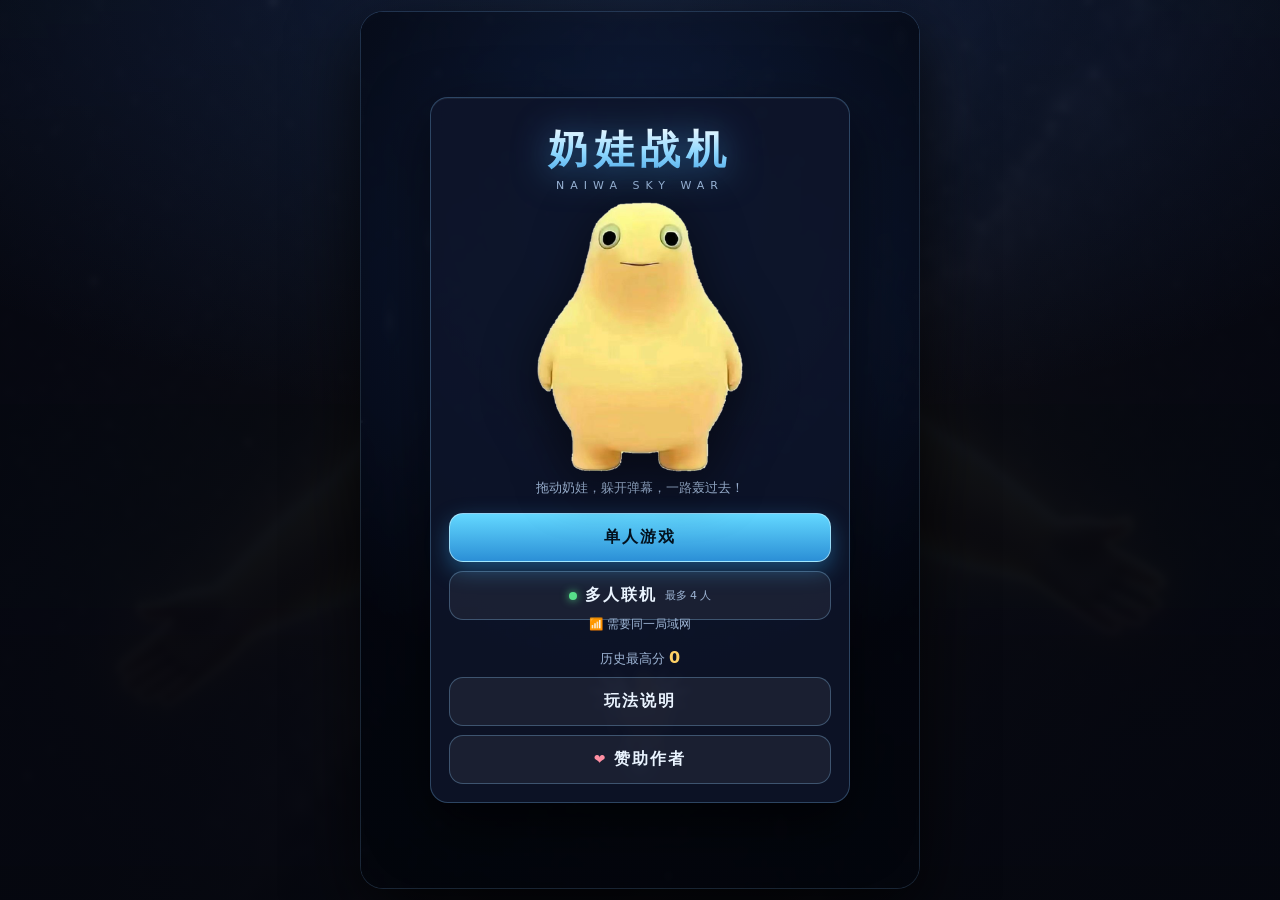
==== commit 23fe548d: "修复上线后的部分bug" ====
--- a/docs/index.html
+++ b/docs/index.html
@@ -75,8 +75,12 @@
         <button id="btnMulti" class="btn btn-ghost btn-multi" type="button">
           <span class="multi-dot"></span>多人联机 <small>最多 4 人</small>
         </button>
+        <p class="mp-note">需要同一局域网</p>
         <div class="best-line">历史最高分 <b id="bestScoreMenu">0</b></div>
         <button id="btnHelp" class="btn btn-ghost" type="button">玩法说明</button>
+        <button class="btn btn-ghost btn-sponsor" type="button" data-sponsor>
+          <span class="sp-heart">❤</span><span>赞助作者</span>
+        </button>
       </div>
     </section>
 
@@ -191,6 +195,9 @@
           <svg class="gh-icon" viewBox="0 0 16 16" width="17" height="17" fill="currentColor" aria-hidden="true"><path d="M8 0C3.58 0 0 3.58 0 8c0 3.54 2.29 6.53 5.47 7.59.4.07.55-.17.55-.38 0-.19-.01-.82-.01-1.49-2.01.37-2.53-.49-2.69-.94-.09-.23-.48-.94-.82-1.13-.28-.15-.68-.52-.01-.53.63-.01 1.08.58 1.23.82.72 1.21 1.87.87 2.33.66.07-.52.28-.87.51-1.07-1.78-.2-3.64-.89-3.64-3.95 0-.87.31-1.59.82-2.15-.08-.2-.36-1.02.08-2.12 0 0 .67-.21 2.2.82.64-.18 1.32-.27 2-.27s1.36.09 2 .27c1.53-1.04 2.2-.82 2.2-.82.44 1.1.16 1.92.08 2.12.51.56.82 1.27.82 2.15 0 3.07-1.87 3.75-3.65 3.95.29.25.54.73.54 1.48 0 1.07-.01 1.93-.01 2.2 0 .21.15.46.55.38A8.01 8.01 0 0 0 16 8c0-4.42-3.58-8-8-8z"/></svg>
           <span>访问作者 GitHub 主页</span>
         </a>
+        <button class="btn btn-ghost btn-sponsor" type="button" data-sponsor>
+          <span class="sp-heart">❤</span><span>赞助作者</span>
+        </button>
       </div>
     </section>
 
@@ -230,6 +237,21 @@
           <svg class="gh-icon" viewBox="0 0 16 16" width="17" height="17" fill="currentColor" aria-hidden="true"><path d="M8 0C3.58 0 0 3.58 0 8c0 3.54 2.29 6.53 5.47 7.59.4.07.55-.17.55-.38 0-.19-.01-.82-.01-1.49-2.01.37-2.53-.49-2.69-.94-.09-.23-.48-.94-.82-1.13-.28-.15-.68-.52-.01-.53.63-.01 1.08.58 1.23.82.72 1.21 1.87.87 2.33.66.07-.52.28-.87.51-1.07-1.78-.2-3.64-.89-3.64-3.95 0-.87.31-1.59.82-2.15-.08-.2-.36-1.02.08-2.12 0 0 .67-.21 2.2.82.64-.18 1.32-.27 2-.27s1.36.09 2 .27c1.53-1.04 2.2-.82 2.2-.82.44 1.1.16 1.92.08 2.12.51.56.82 1.27.82 2.15 0 3.07-1.87 3.75-3.65 3.95.29.25.54.73.54 1.48 0 1.07-.01 1.93-.01 2.2 0 .21.15.46.55.38A8.01 8.01 0 0 0 16 8c0-4.42-3.58-8-8-8z"/></svg>
           <span>访问作者 GitHub 主页</span>
         </a>
+        <button class="btn btn-ghost btn-sponsor" type="button" data-sponsor>
+          <span class="sp-heart">❤</span><span>赞助作者</span>
+        </button>
+      </div>
+    </section>
+
+    <!-- ======================= 加载 ======================= -->
+<!-- ======================= 赞助作者 ======================= -->
+    <section id="screen-sponsor" class="screen hidden">
+      <div class="panel sponsor-panel">
+        <h2>请作者喝一杯</h2>
+        <p class="mp-hint">如果这个游戏让你开心了几分钟<br>可以扫码请作者喝杯奶茶，谢谢！</p>
+        <img class="sponsor-img" src="assets/sponsor.jpg" alt="赞助码" width="260" height="270">
+        <p class="mp-hint small">微信 / 支付宝 扫码</p>
+        <button id="btnSponsorBack" class="btn btn-ghost" type="button">返回</button>
       </div>
     </section>
 
@@ -248,6 +270,7 @@
 
 <script src="vendor/peerjs.min.js"></script>
 <script src="vendor/qrcode.js"></script>
+<script src="vendor/jsQR.js"></script>
 <script src="js/core.js"></script>
 <script src="js/net.js"></script>
 <script src="js/assets.js"></script>
--- a/docs/css/style.css
+++ b/docs/css/style.css
@@ -306,11 +306,13 @@
 .session-id.small { font-size: 30px; letter-spacing: 8px; margin-bottom: 10px; }
 
 .qr-box {
-  display: inline-block; padding: 12px; margin: 4px auto 10px;
+  display: inline-block; padding: 10px; margin: 4px auto 10px;
   background: #fff; border-radius: 14px; line-height: 0;
   box-shadow: 0 8px 26px rgba(0, 0, 0, 0.45);
 }
-.qr-box canvas { display: block; width: 208px; height: 208px; image-rendering: pixelated; }
+/* 二维码按 canvas 实际像素 1:1 显示，不做任何 CSS 缩放
+   （缩放会让模块宽度在 7px/6px 之间跳，很多扫码器就读不出来了） */
+.qr-box canvas { display: block; width: auto; height: auto; max-width: 100%; image-rendering: pixelated; }
 
 .join-url { font-size: 10.5px; color: var(--ink-dim); word-break: break-all; margin: 0 0 10px; line-height: 1.5; }
 
@@ -353,6 +355,33 @@
   background: rgba(110, 220, 255, 0.3);
   border-color: rgba(150, 235, 255, 0.75);
   box-shadow: 0 0 10px rgba(110, 220, 255, 0.45);
+}
+
+/* 多人按钮下面的小提示 */
+.mp-note {
+  margin: -4px 0 10px;
+  font-size: 11.5px; line-height: 1.5;
+  color: var(--ink-dim);
+  text-align: center;
+}
+.mp-note::before { content: '📶 '; }
+
+/* ----------------------------------------------------------- 赞助作者 */
+.btn-sponsor { position: relative; }
+.btn-sponsor .sp-heart { color: #ff8fa3; font-size: 14px; margin-right: 7px; }
+.btn-sponsor:hover .sp-heart { animation: heart-beat 0.7s ease infinite; }
+@keyframes heart-beat {
+  0%, 100% { transform: scale(1); }
+  35% { transform: scale(1.35); }
+  60% { transform: scale(1.08); }
+}
+
+.sponsor-panel { text-align: center; }
+.sponsor-img {
+  display: block; margin: 6px auto 10px;
+  width: min(260px, 72vw); height: auto;
+  border-radius: 14px; background: #fff; padding: 6px;
+  box-shadow: 0 10px 30px rgba(0, 0, 0, 0.5);
 }
 
 /* --------------------------------------------------------------- 观战条 */
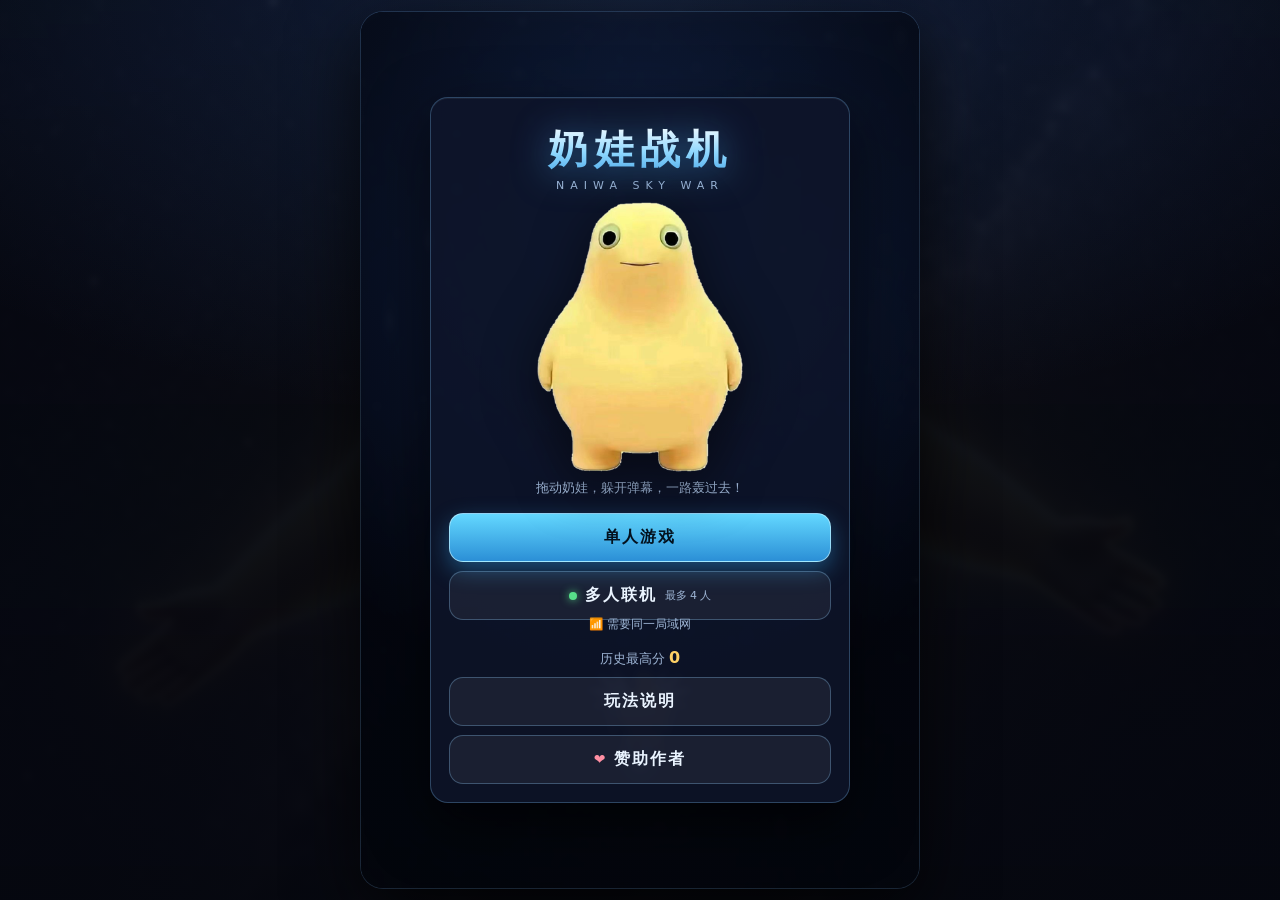
==== commit c4b9f3e0: "优化联机性能" ====
--- a/docs/index.html
+++ b/docs/index.html
@@ -250,7 +250,7 @@
         <h2>请作者喝一杯</h2>
         <p class="mp-hint">如果这个游戏让你开心了几分钟<br>可以扫码请作者喝杯奶茶，谢谢！</p>
         <img class="sponsor-img" src="assets/sponsor.jpg" alt="赞助码" width="260" height="270">
-        <p class="mp-hint small">微信 / 支付宝 扫码</p>
+        <p class="mp-hint small">微信扫码</p>
         <button id="btnSponsorBack" class="btn btn-ghost" type="button">返回</button>
       </div>
     </section>
--- a/docs/css/style.css
+++ b/docs/css/style.css
@@ -186,7 +186,12 @@
   position: absolute;
   inset: 0;
   display: flex;
-  align-items: center;
+  /* 注意：这里不能用 align-items:center。内容比屏幕高的时候，
+     居中会让溢出部分同时向上向下跑，顶部那一截怎么滚都够不到
+     （「玩法说明看不到最上面」就是这个坑）。
+     改成 flex-start + 给 .panel 加 margin:auto —— 有空间时一样居中，
+     没空间时从顶部开始、可以正常滚动。 */
+  align-items: flex-start;
   justify-content: center;
   padding: 16px;
   background: radial-gradient(80% 60% at 50% 20%, rgba(20, 40, 80, 0.55), rgba(3, 5, 12, 0.9));
@@ -194,6 +199,8 @@
   -webkit-backdrop-filter: blur(3px);
   z-index: 5;
   overflow-y: auto;
+  overscroll-behavior: contain;
+  -webkit-overflow-scrolling: touch;
   animation: fade-in 0.25s ease;
 }
 .screen.hidden, .hidden { display: none !important; }
@@ -204,6 +211,9 @@
 .panel {
   width: 100%;
   max-width: 420px;
+  /* 配合 .screen 的 flex-start：有空间时上下居中，内容超高时从顶部开始且能滚到底 */
+  margin: auto;
+  flex: 0 0 auto;
   background: var(--panel);
   border: 1px solid var(--panel-line);
   border-radius: var(--radius);
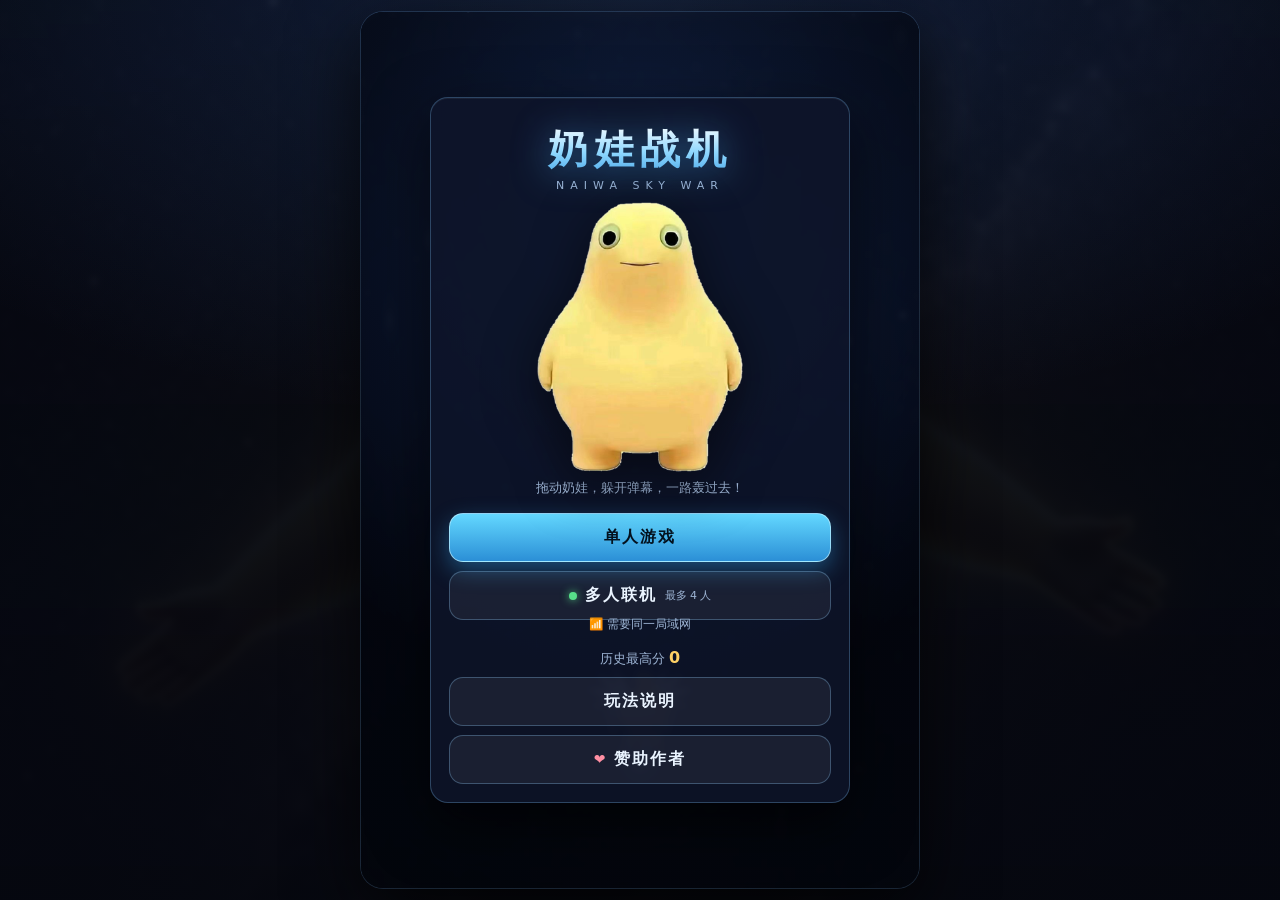
==== commit a73d3d8d: "fix bug" ====
--- a/docs/index.html
+++ b/docs/index.html
@@ -40,7 +40,7 @@
         <span class="stat">⏱ <b id="timeText">00:00</b></span>
         <span class="stat">难度 <b id="levelText">1</b></span>
         <span class="stat">歼灭 <b id="killText">0</b></span>
-        <span id="netStat" class="stat net-stat hidden">📶 <b id="netPing">0</b>ms</span>
+        <span id="netStat" class="stat net-stat hidden">📶 <b id="netPing">--</b></span>
         <div class="spacer"></div>
         <button id="btnSound" class="icon-btn" type="button" title="音效开关" aria-label="音效开关">🔊</button>
         <button id="btnPause" class="icon-btn" type="button" title="暂停" aria-label="暂停">⏸</button>
--- a/docs/css/style.css
+++ b/docs/css/style.css
@@ -101,9 +101,15 @@
 }
 #hud .icon-btn { pointer-events: auto; }
 
-.hud-row { display: flex; align-items: center; gap: 8px; }
-.hud-top { align-items: flex-start; }
-.hud-bottom { margin-top: 8px; gap: 10px; }
+.hud-row { display: flex; align-items: center; gap: 8px; flex-wrap: wrap; }
+.hud-top { align-items: flex-start; flex-wrap: nowrap; }
+/* 底部这一行元素多（时间/难度/歼灭/延迟 + 两个按钮），窄屏上必须允许换行，
+   否则最后那颗按钮会被挤到屏幕外 —— 客人右上角的「离开房间」就是这么跑丢的。
+   同时让统计项可以被压缩、不允许换行内部折断。 */
+.hud-bottom { margin-top: 8px; gap: 8px; row-gap: 6px; }
+.hud-bottom .stat { flex: 0 1 auto; min-width: 0; white-space: nowrap; font-size: 11.5px; }
+.hud-bottom .spacer { flex: 1 1 auto; min-width: 4px; }
+.hud-bottom .icon-btn { flex: 0 0 auto; }
 
 .hp-wrap { display: flex; align-items: center; gap: 9px; flex: 1; min-width: 0; }
 .avatar {
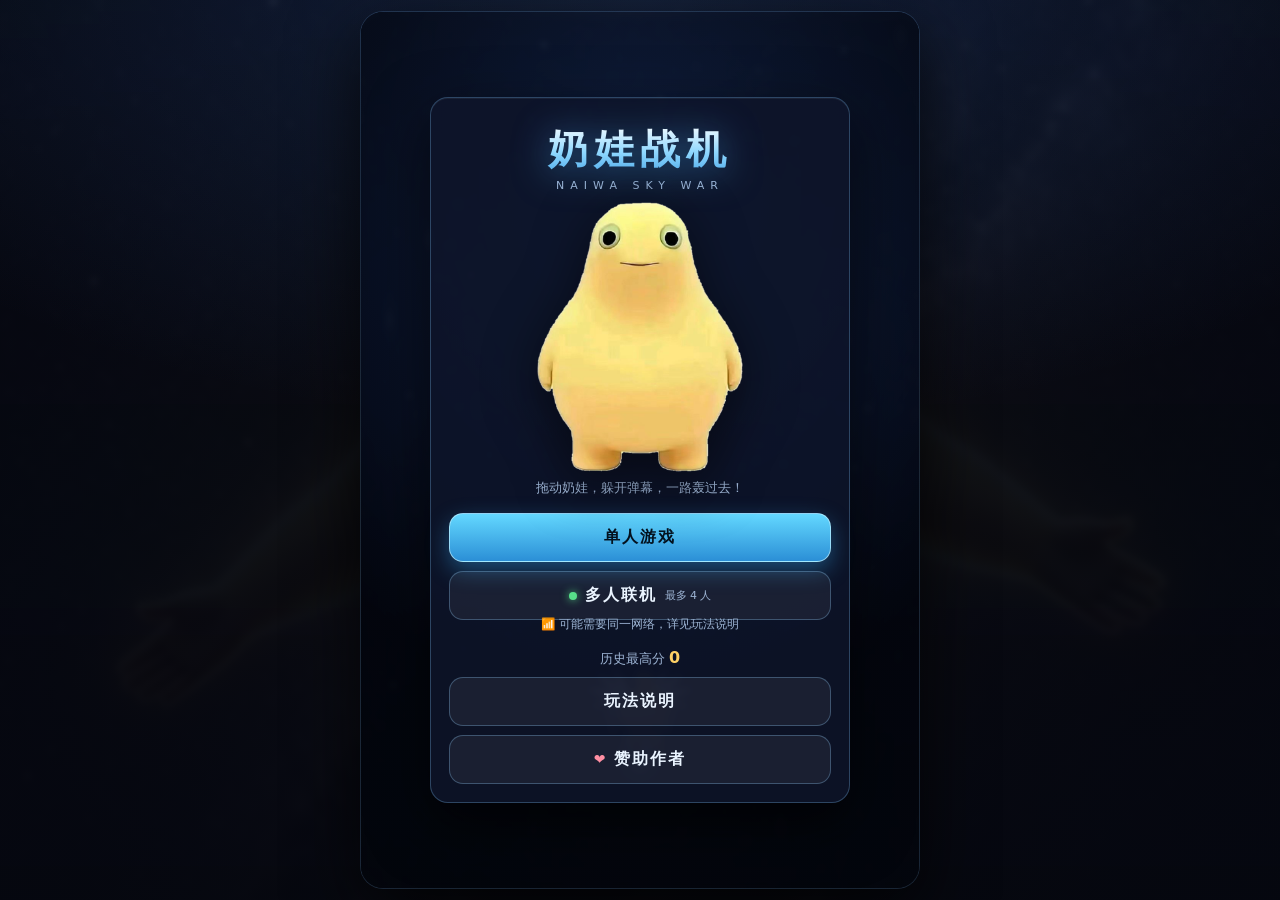
==== commit b2c990f6: "Clarify multiplayer networking and add social links Updated the multiplayer hint and help text to be" ====
--- a/docs/index.html
+++ b/docs/index.html
@@ -75,7 +75,7 @@
         <button id="btnMulti" class="btn btn-ghost btn-multi" type="button">
           <span class="multi-dot"></span>多人联机 <small>最多 4 人</small>
         </button>
-        <p class="mp-note">需要同一局域网</p>
+        <p class="mp-note">可能需要同一网络，详见玩法说明</p>
         <div class="best-line">历史最高分 <b id="bestScoreMenu">0</b></div>
         <button id="btnHelp" class="btn btn-ghost" type="button">玩法说明</button>
         <button class="btn btn-ghost btn-sponsor" type="button" data-sponsor>
@@ -159,6 +159,7 @@
           <li>人越多敌人越强、出怪越密，但团队总分也会更高。</li>
           <li>阵亡后 <b>120 秒复活</b>（火力降一级）。等待期间可以<b>观战</b>：<br>会自动高亮一名活着的队友，点屏幕或点「切换视角」在队友之间轮换。</li>
           <li><b>全员同时倒下才算团灭</b>，只要还有一个人活着，对局就继续。</li>
+          <li>一般需要同一局域网，但是非同一局域网或没有连接到wifi时也会尝试搭建p2p通道联机</li>
         </ul>
         <h3>道具</h3>
         <div class="items-grid">
@@ -251,6 +252,23 @@
         <p class="mp-hint">如果这个游戏让你开心了几分钟<br>可以扫码请作者喝杯奶茶，谢谢！</p>
         <img class="sponsor-img" src="assets/sponsor.jpg" alt="赞助码" width="260" height="270">
         <p class="mp-hint small">微信扫码</p>
+        <!-- 个人社交资料跳转-->
+        <a class="btn btn-ghost btn-github" href="https://github.com/Thomas455/"
+           target="_blank" rel="noopener noreferrer">
+          <svg class="gh-icon" viewBox="0 0 16 16" width="17" height="17" fill="currentColor" aria-hidden="true"><path d="M8 0C3.58 0 0 3.58 0 8c0 3.54 2.29 6.53 5.47 7.59.4.07.55-.17.55-.38 0-.19-.01-.82-.01-1.49-2.01.37-2.53-.49-2.69-.94-.09-.23-.48-.94-.82-1.13-.28-.15-.68-.52-.01-.53.63-.01 1.08.58 1.23.82.72 1.21 1.87.87 2.33.66.07-.52.28-.87.51-1.07-1.78-.2-3.64-.89-3.64-3.95 0-.87.31-1.59.82-2.15-.08-.2-.36-1.02.08-2.12 0 0 .67-.21 2.2.82.64-.18 1.32-.27 2-.27s1.36.09 2 .27c1.53-1.04 2.2-.82 2.2-.82.44 1.1.16 1.92.08 2.12.51.56.82 1.27.82 2.15 0 3.07-1.87 3.75-3.65 3.95.29.25.54.73.54 1.48 0 1.07-.01 1.93-.01 2.2 0 .21.15.46.55.38A8.01 8.01 0 0 0 16 8c0-4.42-3.58-8-8-8z"/></svg>
+          <span>访问作者 GitHub 主页</span>
+        </a>
+        <a class="btn btn-ghost btn-github" href="https://space.bilibili.com/646916080"
+           target="_blank" rel="noopener noreferrer">
+          <svg class="gh-icon" viewBox="0 0 24 24" width="17" height="17" fill="currentColor" aria-hidden="true"><path d="M4.977 3.561a1.31 1.31 0 111.818-1.884l2.828 2.728c.08.078.149.163.205.254h4.277a1.32 1.32 0 01.205-.254l2.828-2.728a1.31 1.31 0 011.818 1.884L17.82 4.66h.848A5.333 5.333 0 0124 9.992v7.34a5.333 5.333 0 01-5.333 5.334H5.333A5.333 5.333 0 010 17.333V9.992a5.333 5.333 0 015.333-5.333h.781L4.977 3.56zm.356 3.67a2.667 2.667 0 00-2.666 2.667v7.529a2.667 2.667 0 002.666 2.666h13.334a2.667 2.667 0 002.666-2.666v-7.53a2.667 2.667 0 00-2.666-2.666H5.333zm1.334 5.192a1.333 1.333 0 112.666 0v1.192a1.333 1.333 0 11-2.666 0v-1.192zM16 11.09c-.736 0-1.333.597-1.333 1.333v1.192a1.333 1.333 0 102.666 0v-1.192c0-.736-.597-1.333-1.333-1.333z"/></svg>
+          <span>访问作者 Bilibili 主页</span>
+        </a>
+        <a class="btn btn-ghost btn-github" href="https://www.douyin.com/user/MS4wLjABAAAAtC_E5FCBoZ3xtzK8U4P0kKPT8-_lSeOk6f3HQzlZ03g"
+           target="_blank" rel="noopener noreferrer">
+          <svg class="gh-icon" viewBox="0 0 24 24" width="17" height="17" fill="currentColor" aria-hidden="true"><path d="M16.6 5.82s.51.5 0 0A4.28 4.28 0 0 1 15.54 3h-3.09v12.4a2.59 2.59 0 0 1-2.59 2.5c-1.42 0-2.6-1.16-2.6-2.6c0-1.72 1.66-3.01 3.37-2.48V9.66c-3.45-.46-6.47 2.22-6.47 5.64c0 3.33 2.76 5.7 5.69 5.7c3.14 0 5.69-2.55 5.69-5.7V9.01a7.35 7.35 0 0 0 4.3 1.38V7.3s-1.88.09-3.24-1.48"/></svg>
+          <span>访问作者 抖音 主页</span>
+        </a>
+
         <button id="btnSponsorBack" class="btn btn-ghost" type="button">返回</button>
       </div>
     </section>
